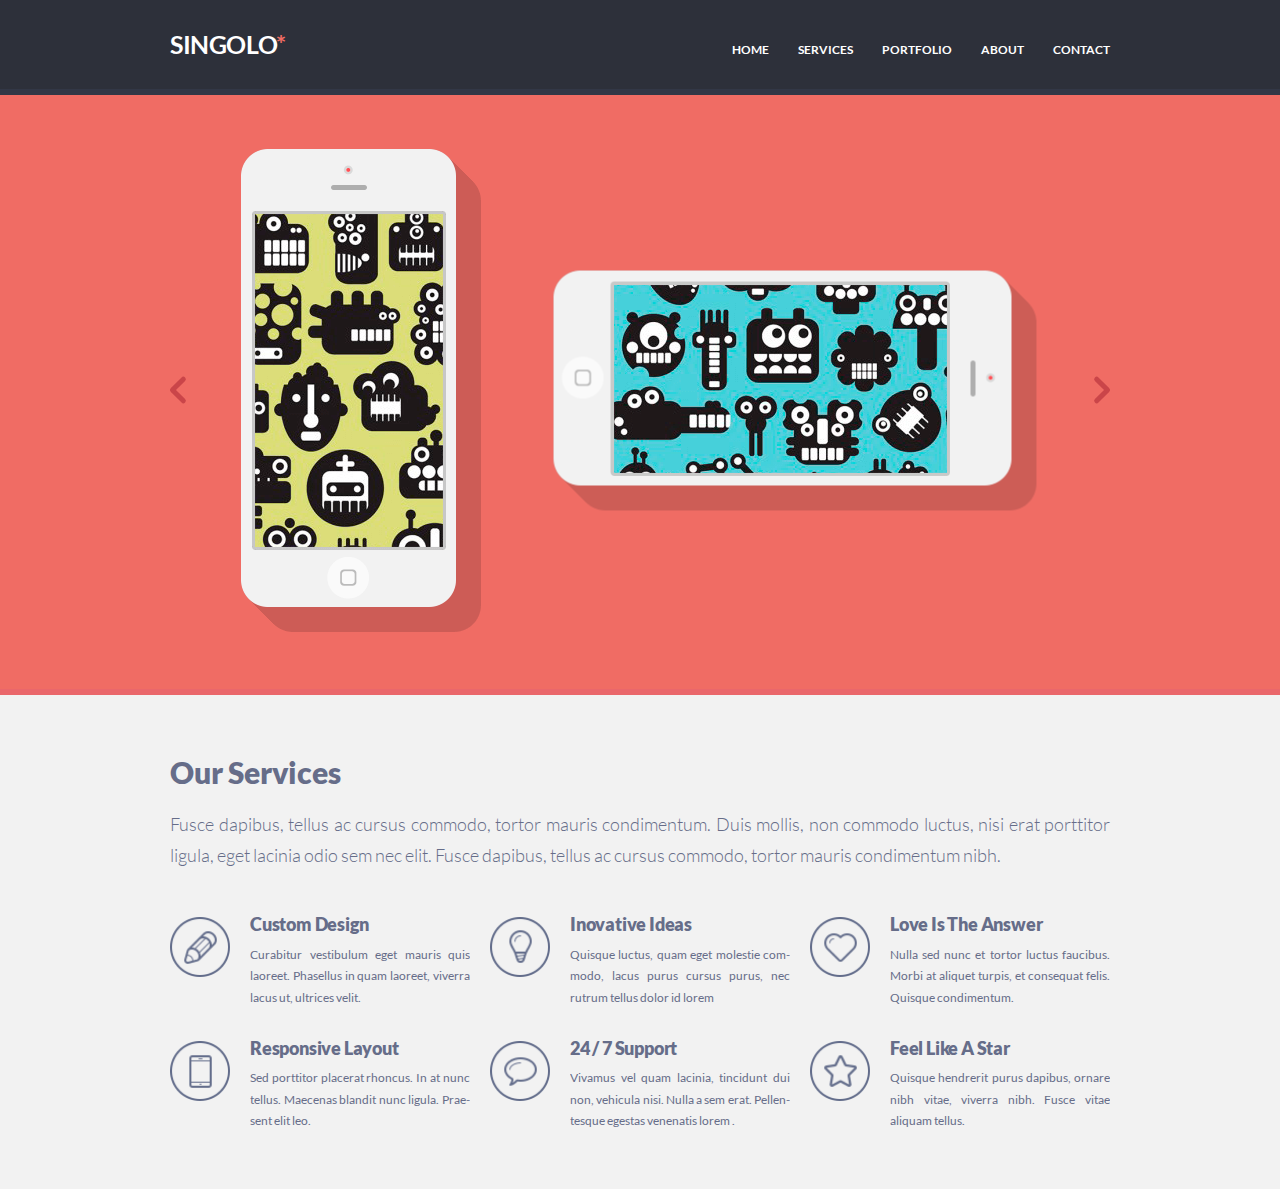
==== singolo1.html @ 8041891f "feat: add all files to project" ====
<!doctype html>
<html lang="en">
<head>
  <meta charset="UTF-8">
  <meta name="viewport"
        content="width=device-width, user-scalable=no, initial-scale=1.0, maximum-scale=1.0, minimum-scale=1.0">
  <meta http-equiv="X-UA-Compatible" content="ie=edge">
  <link rel="stylesheet" href="singolo1.css">
  <title>Singolo1</title>
</head>
<body>
<header id="header" class="header">
  <div class="container">
    <div class="header__content">
      <div class="header__logo">
        <h1>Singolo<span>*</span></h1>
      </div>
      <nav>
        <ul class="header__nav-menu">
          <li><a href="#">Home</a></li>
          <li><a href="#">Services</a></li>
          <li><a href="#">Portfolio</a></li>
          <li><a href="#">About</a></li>
          <li><a href="#">Contact</a></li>
        </ul>
      </nav>
    </div>
  </div>
</header>
<main>
  <section id="slider" class="slider">
    <div class="container">
      <div class="slider__image-1">
        <img src="assets/images/phone.png" alt="Phone" class="phone-image">
        <img src="assets/images/shadow.png" alt="Shadow" class="phone-shadow">
        <img src="assets/images/phone-bg1.png" alt="Background" class="phone-background">
      </div>
      <div class="slider__image-2">
        <img src="assets/images/phone.png" alt="Phone" class="phone-image">
        <img src="assets/images/shadow.png" alt="Shadow" class="phone-shadow">
        <img src="assets/images/phone-bg2.png" alt="Background" class="phone-background">
      </div>
      <div class="next-button slider__button ">
        <span></span>
        <span></span>
      </div>
      <div class="prev-button slider__button ">
        <span></span>
        <span></span>
      </div>
    </div>
  </section>
  <section id="services" class="services">
    <div class="container">
      <h2 class="services__headline">Our Services</h2>
      <p class="services__description">Fusce dapibus, tellus ac cursus commodo, tortor mauris condimentum. Duis mollis,
        non commodo luctus, nisi erat porttitor ligula, eget lacinia odio sem nec elit. Fusce dapibus, tellus ac cursus
        commodo, tortor mauris condimentum nibh.</p>
      <div class="service__card">
        <div class="service__card-body">
          <img src="assets/images/pen.png" alt="Pen icon" class="service__card-icon">
          <div class="service__card-item">
            <h3 class="service__card-headline">Custom Design</h3>
            <p class="service__card-description">Curabitur vestibulum eget mauris quis laoreet. Phasellus in quam
              laoreet, viverra lacus ut, ultrices
              velit.</p>
          </div>
        </div>
        <div class="service__card-body">
          <img src="assets/images/lamp.png" alt="Lamp icon" class="service__card-icon">
          <div class="service__card-item">
            <h3 class="service__card-headline">Inovative Ideas</h3>
            <p class="service__card-description">Quisque luctus, quam eget molestie com&shy;modo, lacus purus cursus
              purus,
              nec rutrum tellus dolor id lorem</p>
          </div>
        </div>
        <div class="service__card-body">
          <img src="assets/images/heart.png" alt="Heart icon" class="service__card-icon">
          <div class="service__card-item">
            <h3 class="service__card-headline">Love Is The Answer</h3>
            <p class="service__card-description">Nulla sed nunc et tortor luctus faucibus. Morbi at aliquet turpis, et
              consequat felis. Quisque condimentum.</p>
          </div>
        </div>
        <div class="service__card-body">
          <img src="assets/images/responsive.png" alt="Phone icon" class="service__card-icon">
          <div class="service__card-item">
            <h3 class="service__card-headline">Responsive Layout</h3>
            <p class="service__card-description">Sed porttitor placerat rhoncus. In at nunc tellus. Maecenas blandit
              nunc ligula. Prae&shy;sent elit leo.</p>
          </div>
        </div>
        <div class="service__card-body">
          <img src="assets/images/support.png" alt="Support icon" class="service__card-icon">
          <div class="service__card-item">
            <h3 class="service__card-headline">24 / 7 Support</h3>
            <p class="service__card-description">Vivamus vel quam lacinia, tincidunt dui non, vehicula nisi. Nulla a sem
              erat. Pellen&shy;tesque egestas venenatis lorem .</p>
          </div>
        </div>
        <div class="service__card-body">
          <img src="assets/images/star.png" alt="Star icon" class="service__card-icon">
          <div class="service__card-item">
            <h3 class="service__card-headline">Feel Like A Star</h3>
            <p class="service__card-description">Quisque hendrerit purus dapibus, ornare nibh vitae, viverra nibh. Fusce
              vitae aliquam tellus.</p>
          </div>
        </div>
      </div>
    </div>
  </section>
</main>
</body>
</html>
---- singolo1.css ----
@font-face {
    font-family: Lato;
    src: url("assets/fonts/Lato-Regular.ttf");
}
@font-face {
    font-family: LatoBold;
    src: url("assets/fonts/Lato-Bold.ttf");
}
@font-face {
    font-family: LatoBlack;
    src: url("assets/fonts/Lato-Black.ttf");
}
@font-face {
    font-family: LatoLight;
    src: url("assets/fonts/Lato-Light.ttf");
}
/*Подключение шрифта по умолчанию и сброс настроек браузера*/
body {
    font-family: Lato, sans-serif;
    margin: 0;
    padding: 0;
    font-size: 10px;
    color: #666d89;
}
* {
    box-sizing: border-box;
}
h1, h2, h3, h4, h5, h6, p, ul {
    margin: 0;
    padding: 0;
}
* {
    box-sizing: border-box;
}
::after,
::before {
    box-sizing: inherit;
}
a {
    text-decoration: none;
}
li {
    list-style: none;
}
/*Указания ширины контейнера в соответсвии с условиями таска*/
.container {
    width: 100%;
    max-width: 1020px;
    padding: 0 40px;
    margin: 0 auto;
}
/*Стили для Хедера (Шапки)*/
.header {
    width: 100%;
    height: 95px;
    background-color: #2d303a;
    position: relative;
}
.header:after {
    content: '';
    width: 100%;
    height: 6px;
    position: absolute;
    background-color: #323746;
    bottom: 0;
}
.header__content {
    display: flex;
    justify-content: space-between;
    align-items: center;
    height: 95px;
}
.header__logo h1 {
    font-family: LatoBold;
    font-size: 2.5em;
    letter-spacing: -0.4px;
    color: #fff;
    text-transform: uppercase;
    margin-bottom: 7px; /*корректировака для выравнивания по шаблону PixelPerfect*/
}
.header__logo h1 span {
    color: #f06c64;
}
.header__nav-menu {
    display: flex;
    margin-top: 3px; /*корректировака для выравнивания по шаблону PixelPerfect*/
}
.header__nav-menu a {
    font-family: LatoBold;
    color: #fff;
    font-size: 1.2em;
    text-transform: uppercase;
    margin-left: 29px;
    transition: .3s all; /*Плавный ховер*/
}
.header__nav-menu a:hover {
    color: #f06c64;
}
/*Стили для блока слайдера*/
.slider {
    width: 100%;
    height: 600px;
    background-color: #f06c64;
    position: relative;
}
.slider .container {
    position: relative; /*Для правильного позиционирование кнопок сладера*/
}
.slider:after {
    content: '';
    width: 100%;
    height: 6px;
    position: absolute;
    background-color: #ea676b;
    bottom: 0;
}
.slider__image-1,
.slider__image-2 {
    position: relative;
}
.phone-image {
    z-index: 10;
}
.phone-background {
    z-index: 20;
}
.phone-image,
.phone-shadow,
.phone-background {
    position: absolute;
}
.slider__image-1 .phone-image,
.slider__image-1 .phone-shadow {
    top: 54px;
    left: 71px;
}
.slider__image-1 .phone-background {
    top: 116px;
    left: 82px;
}
.slider__image-2 .phone-image,
.slider__image-2 .phone-shadow {
    top: 54px;
    left: 505px;
    transform: rotateZ(90deg);
}
.slider__image-2 .phone-shadow {
    transform: rotateY(180deg) rotateZ(90deg);
}
.slider__image-2 .phone-background {
    top: 187px;
    left: 441px;
}
.slider__button {
    position: absolute;
    width: 20px;
    height: 30px;
    top: 278px;
    cursor: pointer;
}
.next-button {
    position: absolute;
    left: 38px;
}
.prev-button {
    position: absolute;
    right: 38px;
}
.slider__button span {
    display: block;
    position: absolute;
    width: 20px;
    height: 5px;
    background-color: #ca4549;
    border-radius: 5px;
    transition: .3s all;
}
.slider__button:hover span {
    background-color: #323746;
}
.next-button span:first-child {
    transform: rotateZ(45deg);
    top: 20px;
}
.next-button span:last-child {
    transform: rotateZ(-45deg);
    top: 9px;
}
.prev-button span:first-child{
    transform: rotateZ(-45deg);
    top: 20px;
}
.prev-button span:last-child{
    transform: rotateZ(45deg);
    top: 9px;
}
/*Стили для блока Сервис*/
.services {
    height: 500px;
    padding-top: 59px;
    background-color: #f2f2f2;
    position: relative;
}
.services:after {
    content: '';
    width: 100%;
    height: 6px;
    position: absolute;
    background-color: #fff;
    bottom: 0;
}
.services__headline {
    font-family: LatoBlack;
    font-size: 3em;
    letter-spacing: -0.2px;
    margin-bottom: 19px;
}
.services__description {
    font-family: LatoLight;
    font-size: 1.8em;
    line-height: 1.7em;
    margin-bottom: 47px;
    text-align: justify;
}
.service__card {
    display: flex;
    flex-wrap: wrap;
    justify-content: space-between;
}
.service__card-icon {
    flex-basis: 60px;
}
.service__card-body {
    display: flex;
    flex-basis: 300px;
    justify-content: space-between;
    align-items: flex-start;
    margin-bottom: 37px;
}
.service__card-item {
    flex-basis: 220px;
}
.service__card-headline {
    font-family: LatoBlack;
    font-size: 1.8em;
    line-height: 0.8em;
    letter-spacing: -0.2px;
}
.service__card-description {
    font-size: 1.2em;
    text-align: justify;
    line-height: 1.8em;
    margin-top: 12px;
    height: 60px;
    overflow-y: hidden;
}
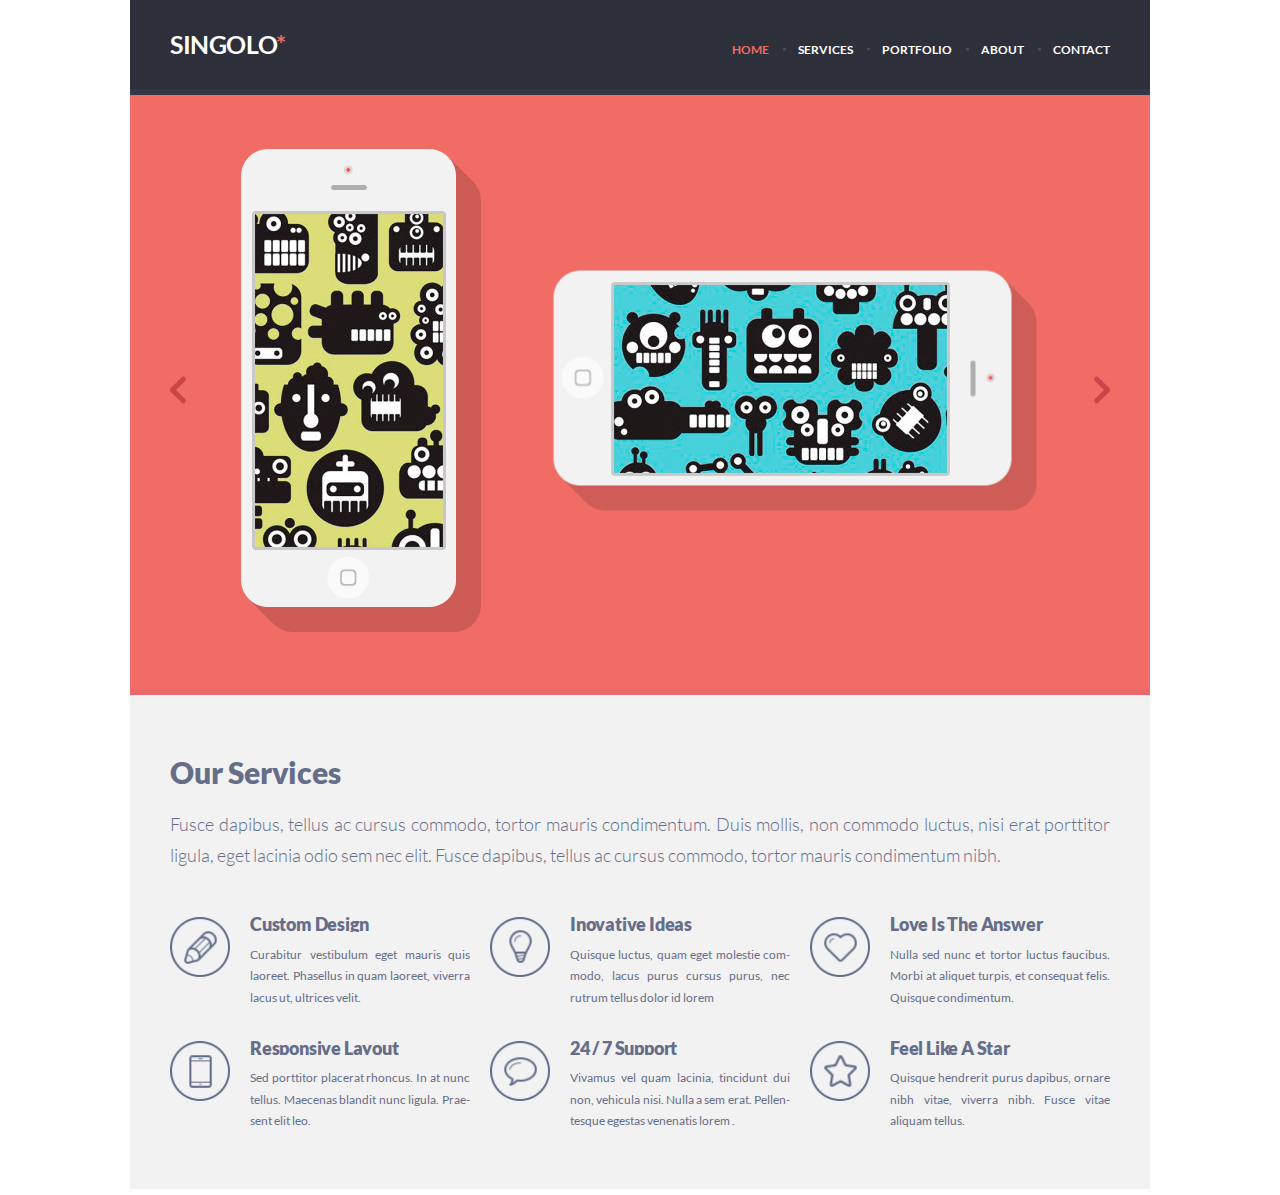
==== commit a9268659: "feat: add active class for nav menu" ====
--- a/singolo1.html
+++ b/singolo1.html
@@ -17,11 +17,11 @@
       </div>
       <nav>
         <ul class="header__nav-menu">
-          <li><a href="#">Home</a></li>
-          <li><a href="#">Services</a></li>
-          <li><a href="#">Portfolio</a></li>
-          <li><a href="#">About</a></li>
-          <li><a href="#">Contact</a></li>
+          <li><a href="#" class="header__link-menu active">Home</a></li>
+          <li><a href="#" class="header__link-menu">Services</a></li>
+          <li><a href="#" class="header__link-menu">Portfolio</a></li>
+          <li><a href="#" class="header__link-menu">About</a></li>
+          <li><a href="#" class="header__link-menu">Contact</a></li>
         </ul>
       </nav>
     </div>
--- a/singolo1.css
+++ b/singolo1.css
@@ -49,9 +49,11 @@
     padding: 0 40px;
     margin: 0 auto;
 }
+
 /*Стили для Хедера (Шапки)*/
 .header {
-    width: 100%;
+    width: 1020px; /* доработка т.к. были ц.у. обрезать область*/
+    margin: 0 auto;
     height: 95px;
     background-color: #2d303a;
     position: relative;
@@ -96,9 +98,31 @@
 .header__nav-menu a:hover {
     color: #f06c64;
 }
+a.header__link-menu.active {
+    color: #f06c64;
+}
+.header__nav-menu li {
+    position: relative;
+}
+.header__nav-menu li:before {
+    content: '';
+    display: block;
+    width: 3px;
+    height: 3px;
+    background-color: #494e62;
+    border-radius: 50%;
+    position: absolute;
+    top: 50%;
+    left: 14px;
+    transform: translateY(-50%);
+}
+.header__nav-menu li:first-child:before {
+    display: none;
+}
 /*Стили для блока слайдера*/
 .slider {
-    width: 100%;
+    width: 1020px; /* доработка т.к. были ц.у. обрезать область*/
+    margin: 0 auto;
     height: 600px;
     background-color: #f06c64;
     position: relative;
@@ -196,6 +220,8 @@
 }
 /*Стили для блока Сервис*/
 .services {
+    width: 1020px; /* доработка т.к. были ц.у. обрезать область*/
+    margin: 0 auto;
     height: 500px;
     padding-top: 59px;
     background-color: #f2f2f2;
@@ -245,6 +271,7 @@
     font-size: 1.8em;
     line-height: 0.8em;
     letter-spacing: -0.2px;
+    overflow: hidden;
 }
 .service__card-description {
     font-size: 1.2em;
@@ -252,5 +279,4 @@
     line-height: 1.8em;
     margin-top: 12px;
     height: 60px;
-    overflow-y: hidden;
 }